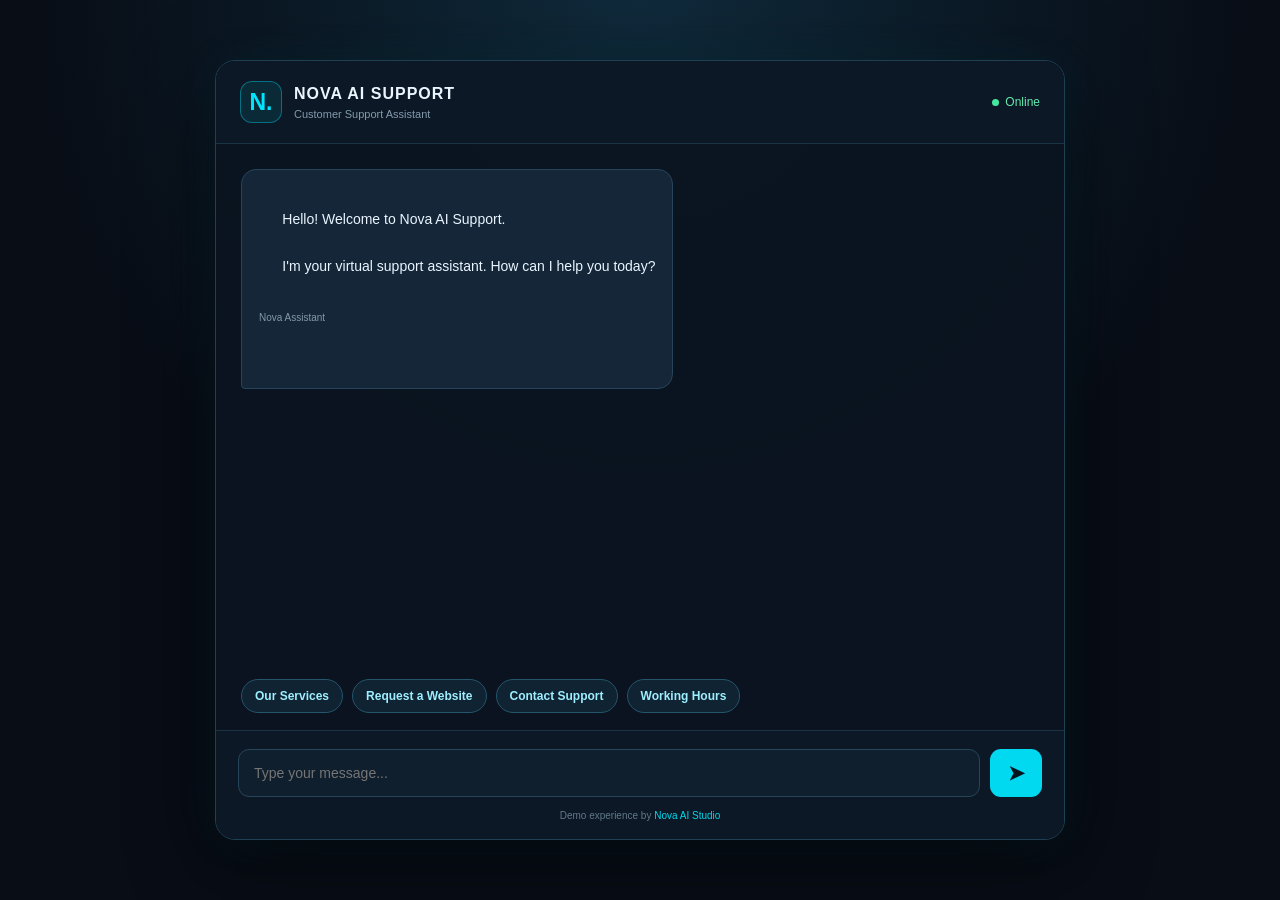
==== support-demo.html @ 962cb16e "Add support-demo.html for AI support assistant This file contains the HTML structure, styles, and Ja" ====
<!DOCTYPE html>
<html lang="en">
<head>
<meta charset="UTF-8">
<meta name="viewport" content="width=device-width, initial-scale=1.0">
<meta name="theme-color" content="#080d16">
<title>AI Support Assistant | Nova AI Studio</title>

<style>
*{box-sizing:border-box;margin:0;padding:0}
body{
  min-height:100vh;
  background:radial-gradient(circle at 50% 0%,#102a3b,#080d16 55%);
  color:#eaf5ff;
  font-family:Inter,Arial,sans-serif;
  display:flex;
  align-items:center;
  justify-content:center;
  padding:20px;
}
.app{
  width:100%;
  max-width:850px;
  height:min(780px,90vh);
  min-height:560px;
  display:flex;
  flex-direction:column;
  overflow:hidden;
  border:1px solid #1d4052;
  border-radius:20px;
  background:rgba(10,20,32,.92);
  box-shadow:0 20px 80px #0008,0 0 45px #00d9ff12;
}
.header{
  padding:20px 24px;
  display:flex;
  align-items:center;
  justify-content:space-between;
  border-bottom:1px solid #1b3445;
  background:#0c1825;
}
.brand{display:flex;align-items:center;gap:12px}
.logo{
  width:42px;height:42px;border-radius:12px;
  display:grid;place-items:center;
  background:#00d9ef18;border:1px solid #00d9ef66;
  color:#00e5ff;font-size:23px;font-weight:bold;
}
.brand h1{font-size:16px;letter-spacing:1px}
.brand p{font-size:11px;color:#849bac;margin-top:5px}
.status{font-size:12px;color:#64e8ad}
.status i{
  display:inline-block;width:7px;height:7px;
  background:#45e8a0;border-radius:50%;margin-right:6px;
}
.chat{
  flex:1;overflow-y:auto;padding:25px;
  display:flex;flex-direction:column;gap:18px;
}
.message{
  max-width:82%;padding:14px 17px;
  border-radius:15px;font-size:14px;line-height:1.7;
  white-space:pre-wrap;overflow-wrap:anywhere;
}
.bot{
  align-self:flex-start;
  background:#142638;border:1px solid #25465a;
  border-bottom-left-radius:4px;
}
.user{
  align-self:flex-end;
  background:#063d50;border:1px solid #08718a;
  border-bottom-right-radius:4px;
}
.time{display:block;font-size:10px;color:#8299a9;margin-top:6px}
.suggestions{
  display:flex;flex-wrap:wrap;gap:9px;
  padding:0 25px 17px;
}
.suggestion{
  padding:9px 13px;border-radius:20px;
  border:1px solid #24556b;background:#102333;
  color:#9defff;font-size:12px;cursor:pointer;
  transition:.2s;
}
.suggestion:hover{background:#16465a;border-color:#00d9ef}
.input-area{
  padding:18px 22px;
  border-top:1px solid #1b3445;
  background:#0c1825;
}
.input-row{display:flex;gap:10px}
input{
  min-width:0;flex:1;padding:15px;
  border-radius:11px;border:1px solid #25465a;
  background:#101f2e;color:white;outline:none;
  font-size:14px;
}
input:focus{border-color:#00d9ef}
button{
  border:0;cursor:pointer;font-weight:bold;
}
.send{
  width:52px;border-radius:11px;
  background:#00d9ef;color:#07131c;font-size:20px;
}
.send:hover{background:#70f0ff}
.footer{
  text-align:center;color:#61798b;
  font-size:10px;margin-top:13px;
}
.footer a{color:#00d9ef;text-decoration:none}
@media(max-width:500px){
  body{padding:0}
  .app{height:100vh;min-height:0;border-radius:0;border:0}
  .chat{padding:18px}
  .message{max-width:90%}
  .suggestions{padding:0 18px 15px}
}
</style>
</head>

<body>
<div class="app">

  <header class="header">
    <div class="brand">
      <div class="logo">N.</div>
      <div>
        <h1>NOVA AI SUPPORT</h1>
        <p>Customer Support Assistant</p>
      </div>
    </div>
    <div class="status"><i></i>Online</div>
  </header>

  <main class="chat" id="chat">
    <div class="message bot">
      Hello! Welcome to Nova AI Support.

      I'm your virtual support assistant. How can I help you today?
      <span class="time">Nova Assistant</span>
    </div>
  </main>

  <div class="suggestions">
    <button class="suggestion" data-question="What services do you offer?">Our Services</button>
    <button class="suggestion" data-question="How can I request a website?">Request a Website</button>
    <button class="suggestion" data-question="How can I contact your team?">Contact Support</button>
    <button class="suggestion" data-question="What are your working hours?">Working Hours</button>
  </div>

  <form class="input-area" id="chatForm">
    <div class="input-row">
      <input id="userInput" type="text" placeholder="Type your message..." autocomplete="off" required>
      <button class="send" type="submit" aria-label="Send message">➤</button>
    </div>
    <div class="footer">
      Demo experience by <a href="index.html">Nova AI Studio</a>
    </div>
  </form>

</div>

<script>
const chat = document.getElementById("chat");
const form = document.getElementById("chatForm");
const input = document.getElementById("userInput");

const answers = [
  {
    keys:["service","services","offer","خدمات"],
    reply:"Nova AI Studio offers three main services:\n\n✳ AI Tools & Prototypes\n⌘ Websites & Digital Experiences\n⟳ Workflow Automation\n\nWould you like to know more about one of them?"
  },
  {
    keys:["website","web site","design","سایت"],
    reply:"We can help you create a modern, responsive website tailored to your needs.\n\nTo get started, visit the Contact section on our main website and send us your project details."
  },
  {
    keys:["contact","email","support","تماس"],
    reply:"You can contact the Nova team through the Contact form on our main website:\n\nOpen the homepage and navigate to the Contact section. We'll review your message and get back to you."
  },
  {
    keys:["hour","hours","time","ساعت"],
    reply:"Nova AI Studio is an independent digital studio. Please use our Contact form to discuss project availability and response times."
  },
  {
    keys:["price","pricing","cost","budget","قیمت"],
    reply:"Project pricing depends on the features, complexity and requirements.\n\nSend us your project details through the Contact form to discuss your needs."
  },
  {
    keys:["hello","hi","hey","سلام"],
    reply:"Hello! Welcome to Nova AI Studio. What can I help you with today?"
  },
  {
    keys:["thank","thanks","ممنون"],
    reply:"You're welcome! If you need anything else, I'm here to help."
  }
];

function addMessage(text,type){
  const message=document.createElement("div");
  message.className="message "+type;
  message.appendChild(document.createTextNode(text));

  const time=document.createElement("span");
  time.className="time";
  time.textContent=type==="bot"?"Nova Assistant":"You";
  message.appendChild(time);

  chat.appendChild(message);
  chat.scrollTop=chat.scrollHeight;
}

function getAnswer(text){
  const normalized=text.toLowerCase();

  for(const item of answers){
    if(item.keys.some(key=>normalized.includes(key))){
      return item.reply;
    }
  }

  return "Thanks for your message!\n\nI don't have a specific answer for that question in this demo yet. Please contact our team through the Contact form on the Nova homepage.";
}

function sendMessage(text){
  const value=text.trim();
  if(!value)return;

  addMessage(value,"user");
  input.value="";

  setTimeout(()=>{
    addMessage(getAnswer(value),"bot");
  },450);
}

form.addEventListener("submit",event=>{
  event.preventDefault();
  sendMessage(input.value);
});

document.querySelectorAll(".suggestion").forEach(button=>{
  button.addEventListener("click",()=>{
    sendMessage(button.dataset.question);
  });
});
</script>
</body>
</html>
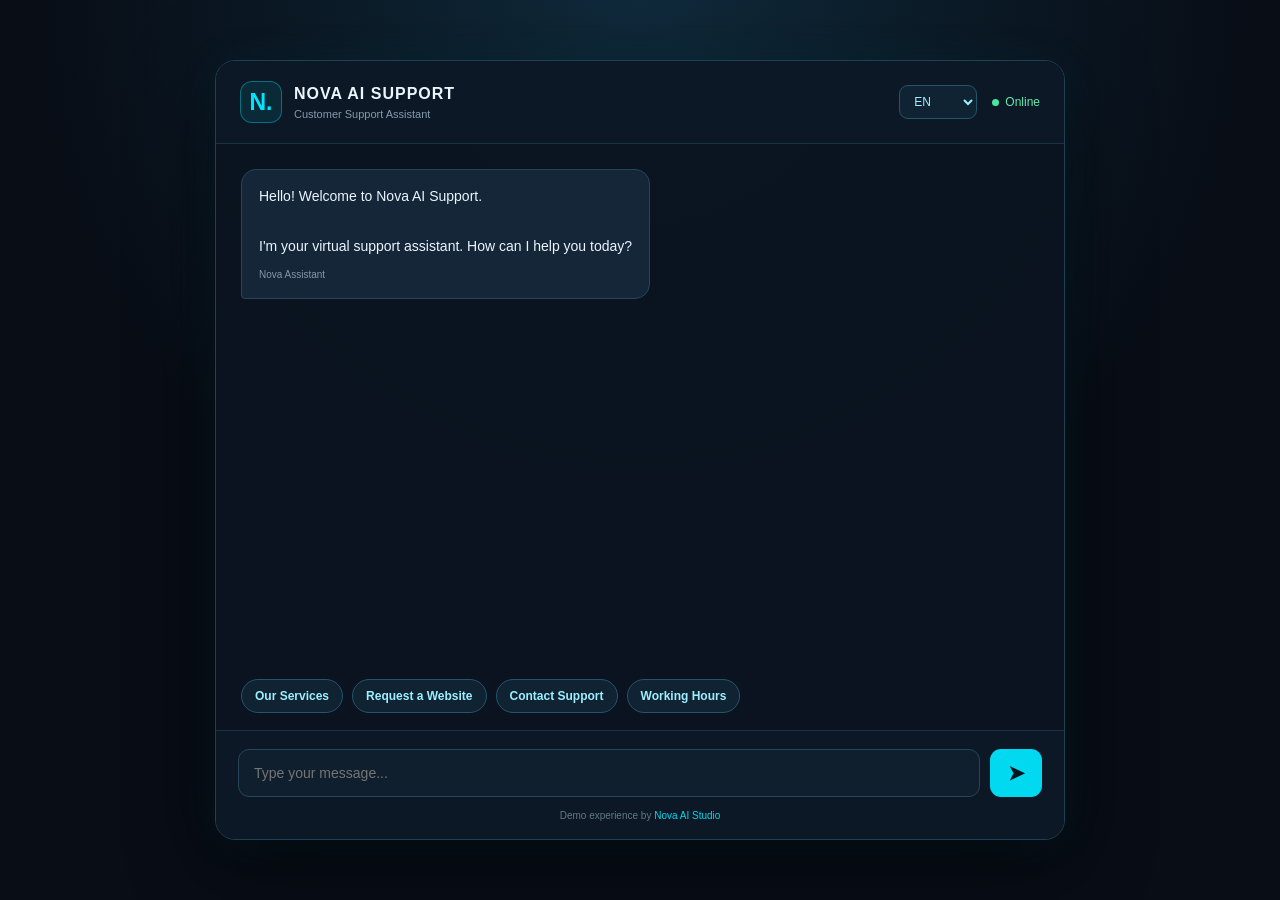
==== commit 9de5a731: "Enhance support-demo.html with RTL support and translations" ====
--- a/support-demo.html
+++ b/support-demo.html
@@ -1,14 +1,20 @@
 
 <!DOCTYPE html>
-<html lang="en">
+<html lang="en" dir="ltr">
 <head>
 <meta charset="UTF-8">
 <meta name="viewport" content="width=device-width, initial-scale=1.0">
 <meta name="theme-color" content="#080d16">
 <title>AI Support Assistant | Nova AI Studio</title>
+<meta name="description" content="Explore Nova AI Studio's interactive customer support assistant demo and discover smart digital support experiences.">
+<link rel="canonical" href="https://iamem4d.github.io/nova-ai-studio/support-demo.html">
+<link rel="preconnect" href="https://fonts.googleapis.com">
+<link rel="preconnect" href="https://fonts.gstatic.com" crossorigin>
+<link href="https://fonts.googleapis.com/css2?family=Vazirmatn:wght@400;500;600;700;800&display=swap" rel="stylesheet">
 
 <style>
 *{box-sizing:border-box;margin:0;padding:0}
+
 body{
   min-height:100vh;
   background:radial-gradient(circle at 50% 0%,#102a3b,#080d16 55%);
@@ -19,6 +25,7 @@
   justify-content:center;
   padding:20px;
 }
+
 .app{
   width:100%;
   max-width:850px;
@@ -32,91 +39,193 @@
   background:rgba(10,20,32,.92);
   box-shadow:0 20px 80px #0008,0 0 45px #00d9ff12;
 }
+
 .header{
   padding:20px 24px;
   display:flex;
   align-items:center;
   justify-content:space-between;
+  gap:12px;
   border-bottom:1px solid #1b3445;
   background:#0c1825;
 }
+
 .brand{display:flex;align-items:center;gap:12px}
+
 .logo{
   width:42px;height:42px;border-radius:12px;
   display:grid;place-items:center;
   background:#00d9ef18;border:1px solid #00d9ef66;
   color:#00e5ff;font-size:23px;font-weight:bold;
 }
+
 .brand h1{font-size:16px;letter-spacing:1px}
 .brand p{font-size:11px;color:#849bac;margin-top:5px}
-.status{font-size:12px;color:#64e8ad}
+
+.header-right{
+  display:flex;
+  align-items:center;
+  gap:15px;
+}
+
+.language-select{
+  padding:8px 10px;
+  border-radius:9px;
+  border:1px solid #24556b;
+  background:#102333;
+  color:#9defff;
+  font-size:12px;
+  outline:none;
+  cursor:pointer;
+}
+
+.status{font-size:12px;color:#64e8ad;white-space:nowrap}
+
 .status i{
   display:inline-block;width:7px;height:7px;
   background:#45e8a0;border-radius:50%;margin-right:6px;
 }
+
 .chat{
   flex:1;overflow-y:auto;padding:25px;
   display:flex;flex-direction:column;gap:18px;
 }
+
 .message{
   max-width:82%;padding:14px 17px;
-  border-radius:15px;font-size:14px;line-height:1.7;
+  border-radius:15px;font-size:14px;line-height:1.8;
   white-space:pre-wrap;overflow-wrap:anywhere;
 }
+
 .bot{
   align-self:flex-start;
   background:#142638;border:1px solid #25465a;
   border-bottom-left-radius:4px;
 }
+
 .user{
   align-self:flex-end;
   background:#063d50;border:1px solid #08718a;
   border-bottom-right-radius:4px;
 }
-.time{display:block;font-size:10px;color:#8299a9;margin-top:6px}
+
+.time{
+  display:block;font-size:10px;
+  color:#8299a9;margin-top:6px;
+}
+
 .suggestions{
   display:flex;flex-wrap:wrap;gap:9px;
   padding:0 25px 17px;
 }
+
 .suggestion{
   padding:9px 13px;border-radius:20px;
   border:1px solid #24556b;background:#102333;
   color:#9defff;font-size:12px;cursor:pointer;
   transition:.2s;
 }
+
 .suggestion:hover{background:#16465a;border-color:#00d9ef}
+
 .input-area{
   padding:18px 22px;
   border-top:1px solid #1b3445;
   background:#0c1825;
 }
+
 .input-row{display:flex;gap:10px}
+
 input{
   min-width:0;flex:1;padding:15px;
   border-radius:11px;border:1px solid #25465a;
   background:#101f2e;color:white;outline:none;
   font-size:14px;
 }
+
 input:focus{border-color:#00d9ef}
-button{
-  border:0;cursor:pointer;font-weight:bold;
-}
+
+button{border:0;cursor:pointer;font-weight:bold}
+
 .send{
   width:52px;border-radius:11px;
   background:#00d9ef;color:#07131c;font-size:20px;
 }
+
 .send:hover{background:#70f0ff}
+
 .footer{
   text-align:center;color:#61798b;
   font-size:10px;margin-top:13px;
 }
+
 .footer a{color:#00d9ef;text-decoration:none}
+
+/* RTL SUPPORT */
+html[dir="rtl"] body,
+html[dir="rtl"] .app{
+  direction:rtl;
+}
+
+html[dir="rtl"] .brand,
+html[dir="rtl"] .header,
+html[dir="rtl"] .header-right{
+  direction:rtl;
+}
+
+html[dir="rtl"] .status i{
+  margin-right:0;
+  margin-left:6px;
+}
+
+html[dir="rtl"] .bot{
+  align-self:flex-start;
+  border-bottom-left-radius:15px;
+  border-bottom-right-radius:4px;
+}
+
+html[dir="rtl"] .user{
+  align-self:flex-end;
+  border-bottom-right-radius:15px;
+  border-bottom-left-radius:4px;
+}
+
+html[dir="rtl"] .input-row{
+  direction:rtl;
+}
+
+html[dir="rtl"] .message,
+html[dir="rtl"] input{
+  text-align:right;
+}
+
+html[lang="fa"] body,
+html[lang="fa"] button,
+html[lang="fa"] input,
+html[lang="fa"] select{
+  font-family:"Vazirmatn",Arial,sans-serif;
+}
+
+html[lang="fa"] .message{
+  line-height:2;
+}
+
+html[lang="fa"] .brand h1{
+  letter-spacing:0;
+}
+
 @media(max-width:500px){
   body{padding:0}
   .app{height:100vh;min-height:0;border-radius:0;border:0}
+  .header{padding:16px}
+  .header-right{gap:9px}
   .chat{padding:18px}
   .message{max-width:90%}
   .suggestions{padding:0 18px 15px}
+  .brand h1{font-size:13px}
+  .brand p{font-size:10px}
+  .language-select{padding:7px 6px;font-size:11px}
+  .status{font-size:11px}
 }
 </style>
 </head>
@@ -129,14 +238,26 @@
       <div class="logo">N.</div>
       <div>
         <h1>NOVA AI SUPPORT</h1>
-        <p>Customer Support Assistant</p>
+        <p id="subtitle">Customer Support Assistant</p>
       </div>
     </div>
-    <div class="status"><i></i>Online</div>
+
+    <div class="header-right">
+      <select class="language-select" id="languageSelect" aria-label="Select language">
+        <option value="en">EN</option>
+        <option value="fa">فارسی</option>
+        <option value="ar">العربية</option>
+        <option value="fr">FR</option>
+        <option value="de">DE</option>
+        <option value="zh">中文</option>
+      </select>
+
+      <div class="status"><i></i><span id="onlineText">Online</span></div>
+    </div>
   </header>
 
   <main class="chat" id="chat">
-    <div class="message bot">
+    <div class="message bot" id="welcomeMessage">
       Hello! Welcome to Nova AI Support.
 
       I'm your virtual support assistant. How can I help you today?
@@ -145,18 +266,18 @@
   </main>
 
   <div class="suggestions">
-    <button class="suggestion" data-question="What services do you offer?">Our Services</button>
-    <button class="suggestion" data-question="How can I request a website?">Request a Website</button>
-    <button class="suggestion" data-question="How can I contact your team?">Contact Support</button>
-    <button class="suggestion" data-question="What are your working hours?">Working Hours</button>
+    <button class="suggestion" data-question="services" id="suggestionServices">Our Services</button>
+    <button class="suggestion" data-question="website" id="suggestionWebsite">Request a Website</button>
+    <button class="suggestion" data-question="contact" id="suggestionContact">Contact Support</button>
+    <button class="suggestion" data-question="hours" id="suggestionHours">Working Hours</button>
   </div>
 
   <form class="input-area" id="chatForm">
     <div class="input-row">
       <input id="userInput" type="text" placeholder="Type your message..." autocomplete="off" required>
-      <button class="send" type="submit" aria-label="Send message">➤</button>
+      <button class="send" id="sendButton" type="submit" aria-label="Send message">➤</button>
     </div>
-    <div class="footer">
+    <div class="footer" id="footerText">
       Demo experience by <a href="index.html">Nova AI Studio</a>
     </div>
   </form>
@@ -167,70 +288,273 @@
 const chat = document.getElementById("chat");
 const form = document.getElementById("chatForm");
 const input = document.getElementById("userInput");
-
-const answers = [
-  {
-    keys:["service","services","offer","خدمات"],
-    reply:"Nova AI Studio offers three main services:\n\n✳ AI Tools & Prototypes\n⌘ Websites & Digital Experiences\n⟳ Workflow Automation\n\nWould you like to know more about one of them?"
+const languageSelect = document.getElementById("languageSelect");
+
+const translations = {
+  en:{
+    subtitle:"Customer Support Assistant",
+    online:"Online",
+    welcome:"Hello! Welcome to Nova AI Support.\n\nI'm your virtual support assistant. How can I help you today?",
+    suggestions:["Our Services","Request a Website","Contact Support","Working Hours"],
+    placeholder:"Type your message...",
+    send:"Send message",
+    footer:'Demo experience by <a href="index.html">Nova AI Studio</a>',
+    assistant:"Nova Assistant",
+    you:"You",
+    prompts:{
+      services:"What services do you offer?",
+      website:"How can I request a website?",
+      contact:"How can I contact your team?",
+      hours:"What are your working hours?"
+    },
+    answers:[
+      {keys:["service","services","offer"],reply:"Nova AI Studio offers three main services:\n\n✳ AI Tools & Prototypes\n⌘ Websites & Digital Experiences\n⟳ Workflow Automation\n\nWould you like to know more about one of them?"},
+      {keys:["website","web site","design"],reply:"We can help you create a modern, responsive website tailored to your needs.\n\nTo get started, visit the Contact section on our main website and send us your project details."},
+      {keys:["contact","email","support"],reply:"You can contact the Nova team through the Contact form on our main website:\n\nOpen the homepage and navigate to the Contact section. We'll review your message and get back to you."},
+      {keys:["hour","hours","time"],reply:"Nova AI Studio is an independent digital studio. Please use our Contact form to discuss project availability and response times."},
+      {keys:["price","pricing","cost","budget"],reply:"Project pricing depends on the features, complexity and requirements.\n\nSend us your project details through the Contact form to discuss your needs."},
+      {keys:["hello","hi","hey"],reply:"Hello! Welcome to Nova AI Studio. What can I help you with today?"},
+      {keys:["thank","thanks"],reply:"You're welcome! If you need anything else, I'm here to help."}
+    ],
+    fallback:"Thanks for your message!\n\nI don't have a specific answer for that question in this demo yet. Please contact our team through the Contact form on the Nova homepage."
   },
-  {
-    keys:["website","web site","design","سایت"],
-    reply:"We can help you create a modern, responsive website tailored to your needs.\n\nTo get started, visit the Contact section on our main website and send us your project details."
+
+  fa:{
+    subtitle:"دستیار پشتیبانی مشتریان",
+    online:"آنلاین",
+    welcome:"سلام! به پشتیبانی Nova خوش آمدید.\n\nمن دستیار مجازی شما هستم. چطور می‌توانم کمکتان کنم؟",
+    suggestions:["خدمات ما","درخواست طراحی سایت","تماس با پشتیبانی","ساعات کاری"],
+    placeholder:"پیام خود را بنویسید...",
+    send:"ارسال پیام",
+    footer:'نسخه نمایشی توسط <a href="index.html">Nova AI Studio</a>',
+    assistant:"دستیار Nova",
+    you:"شما",
+    prompts:{
+      services:"چه خدماتی ارائه می‌دهید؟",
+      website:"چطور می‌توانم درخواست طراحی سایت بدهم؟",
+      contact:"چطور با تیم شما تماس بگیرم؟",
+      hours:"ساعات کاری شما چگونه است؟"
+    },
+    answers:[
+      {keys:["خدمات","سرویس","چه کار","ارائه می‌دهید"],reply:"Nova AI Studio سه خدمت اصلی ارائه می‌دهد:\n\n✳ ابزارها و نمونه‌های اولیه هوش مصنوعی\n⌘ طراحی وب‌سایت و تجربه‌های دیجیتال\n⟳ خودکارسازی فرایندهای کاری\n\nمایلید درباره کدام‌یک بیشتر بدانید؟"},
+      {keys:["سایت","وب‌سایت","طراحی وب","طراحی سایت"],reply:"ما می‌توانیم به شما در ساخت یک وب‌سایت مدرن، واکنش‌گرا و متناسب با نیازهایتان کمک کنیم.\n\nبرای شروع، به بخش تماس با ما در وب‌سایت اصلی مراجعه کنید و جزئیات پروژه خود را ارسال کنید."},
+      {keys:["تماس","ارتباط","ایمیل","پشتیبانی"],reply:"برای ارتباط با تیم Nova می‌توانید از فرم تماس در وب‌سایت اصلی استفاده کنید.\n\nوارد صفحه اصلی شوید و به بخش تماس با ما بروید. پیام شما بررسی می‌شود و در صورت امکان با شما ارتباط می‌گیریم."},
+      {keys:["ساعت","زمان","کاری","فعال"],reply:"Nova AI Studio یک استودیوی مستقل دیجیتال است. برای اطلاع از امکان‌پذیری پروژه و زمان پاسخ‌گویی، لطفاً از فرم تماس استفاده کنید."},
+      {keys:["قیمت","هزینه","تعرفه","بودجه"],reply:"هزینه پروژه به امکانات، پیچیدگی و نیازهای شما بستگی دارد.\n\nبرای بررسی نیازها و برآورد هزینه، جزئیات پروژه خود را از طریق فرم تماس ارسال کنید."},
+      {keys:["سلام","درود","خوبی"],reply:"سلام! به Nova AI Studio خوش آمدید. چطور می‌توانم کمکتان کنم؟"},
+      {keys:["ممنون","متشکرم","سپاس"],reply:"خواهش می‌کنم! اگر سؤال دیگری دارید، خوشحال می‌شویم راهنمایی‌تان کنیم."}
+    ],
+    fallback:"از پیام شما متشکریم!\n\nدر نسخه نمایشی فعلی پاسخ مشخصی برای این سؤال ندارم. لطفاً از طریق فرم تماس در صفحه اصلی Nova با تیم ما ارتباط بگیرید."
   },
-  {
-    keys:["contact","email","support","تماس"],
-    reply:"You can contact the Nova team through the Contact form on our main website:\n\nOpen the homepage and navigate to the Contact section. We'll review your message and get back to you."
+
+  ar:{
+    subtitle:"مساعد دعم العملاء",
+    online:"متصل",
+    welcome:"مرحباً! أهلاً بك في دعم Nova.\n\nأنا مساعد الدعم الافتراضي الخاص بك. كيف يمكنني مساعدتك اليوم؟",
+    suggestions:["خدماتنا","طلب تصميم موقع","الاتصال بالدعم","ساعات العمل"],
+    placeholder:"اكتب رسالتك هنا...",
+    send:"إرسال الرسالة",
+    footer:'تجربة تجريبية بواسطة <a href="index.html">Nova AI Studio</a>',
+    assistant:"مساعد Nova",
+    you:"أنت",
+    prompts:{
+      services:"ما الخدمات التي تقدمونها؟",
+      website:"كيف يمكنني طلب تصميم موقع؟",
+      contact:"كيف يمكنني التواصل مع فريقكم؟",
+      hours:"ما هي ساعات العمل؟"
+    },
+    answers:[
+      {keys:["خدمات","الخدمات","تقدمون"],reply:"تقدم Nova AI Studio ثلاث خدمات رئيسية:\n\n✳ أدوات ونماذج أولية للذكاء الاصطناعي\n⌘ تصميم المواقع والتجارب الرقمية\n⟳ أتمتة سير العمل\n\nهل ترغب في معرفة المزيد عن إحدى هذه الخدمات؟"},
+      {keys:["موقع","الموقع","تصميم","ويب"],reply:"يمكننا مساعدتك في إنشاء موقع حديث ومتجاوب يناسب احتياجاتك.\n\nللبدء، انتقل إلى قسم التواصل في موقعنا الرئيسي وأرسل تفاصيل مشروعك."},
+      {keys:["اتصال","تواصل","بريد","دعم"],reply:"يمكنك التواصل مع فريق Nova من خلال نموذج الاتصال في موقعنا الرئيسي.\n\nافتح الصفحة الرئيسية وانتقل إلى قسم التواصل. سنراجع رسالتك ونتواصل معك."},
+      {keys:["ساعات","العمل","وقت"],reply:"Nova AI Studio استوديو رقمي مستقل. يرجى استخدام نموذج الاتصال لمناقشة توفر المشاريع وأوقات الاستجابة."},
+      {keys:["سعر","أسعار","تكلفة"],reply:"تعتمد تكلفة المشروع على الميزات والتعقيد والمتطلبات.\n\nأرسل تفاصيل مشروعك عبر نموذج الاتصال لمناقشة احتياجاتك."},
+      {keys:["مرحبا","مرحباً","السلام"],reply:"مرحباً بك في Nova AI Studio! كيف يمكنني مساعدتك اليوم؟"},
+      {keys:["شكرا","شكراً"],reply:"على الرحب والسعة! أنا هنا لمساعدتك إذا احتجت إلى أي شيء آخر."}
+    ],
+    fallback:"شكراً على رسالتك!\n\nلا أملك إجابة محددة لهذا السؤال في هذه النسخة التجريبية. يرجى التواصل مع فريقنا عبر نموذج الاتصال في الصفحة الرئيسية."
   },
-  {
-    keys:["hour","hours","time","ساعت"],
-    reply:"Nova AI Studio is an independent digital studio. Please use our Contact form to discuss project availability and response times."
+
+  fr:{
+    subtitle:"Assistant du service client",
+    online:"En ligne",
+    welcome:"Bonjour ! Bienvenue chez Nova AI Support.\n\nJe suis votre assistant virtuel. Comment puis-je vous aider aujourd'hui ?",
+    suggestions:["Nos services","Demander un site web","Contacter le support","Horaires"],
+    placeholder:"Écrivez votre message...",
+    send:"Envoyer le message",
+    footer:'Démo proposée par <a href="index.html">Nova AI Studio</a>',
+    assistant:"Assistant Nova",
+    you:"Vous",
+    prompts:{
+      services:"Quels services proposez-vous ?",
+      website:"Comment demander un site web ?",
+      contact:"Comment contacter votre équipe ?",
+      hours:"Quels sont vos horaires ?"
+    },
+    answers:[
+      {keys:["service","services","offrez"],reply:"Nova AI Studio propose trois services principaux :\n\n✳ Outils et prototypes d'IA\n⌘ Sites web et expériences numériques\n⟳ Automatisation des processus\n\nSouhaitez-vous en savoir plus sur l'un d'eux ?"},
+      {keys:["site","website","web","design"],reply:"Nous pouvons vous aider à créer un site web moderne, responsive et adapté à vos besoins.\n\nPour commencer, rendez-vous dans la section Contact de notre site principal et envoyez-nous les détails de votre projet."},
+      {keys:["contact","email","support","équipe"],reply:"Vous pouvez contacter l'équipe Nova via le formulaire de contact de notre site principal.\n\nOuvrez la page d'accueil et accédez à la section Contact. Nous examinerons votre message."},
+      {keys:["horaire","horaires","heure"],reply:"Nova AI Studio est un studio numérique indépendant. Veuillez utiliser notre formulaire de contact pour discuter de la disponibilité des projets et des délais de réponse."},
+      {keys:["prix","tarif","coût","budget"],reply:"Le prix d'un projet dépend des fonctionnalités, de sa complexité et de vos besoins.\n\nEnvoyez les détails de votre projet via le formulaire de contact."},
+      {keys:["bonjour","salut","hello"],reply:"Bonjour ! Bienvenue chez Nova AI Studio. Comment puis-je vous aider ?"},
+      {keys:["merci"],reply:"Avec plaisir ! Je suis là si vous avez besoin d'autre chose."}
+    ],
+    fallback:"Merci pour votre message !\n\nJe n'ai pas encore de réponse précise à cette question dans cette démo. Veuillez contacter notre équipe via le formulaire de contact de la page d'accueil."
   },
-  {
-    keys:["price","pricing","cost","budget","قیمت"],
-    reply:"Project pricing depends on the features, complexity and requirements.\n\nSend us your project details through the Contact form to discuss your needs."
+
+  de:{
+    subtitle:"Kundenservice-Assistent",
+    online:"Online",
+    welcome:"Hallo! Willkommen beim Nova AI Support.\n\nIch bin Ihr virtueller Support-Assistent. Wie kann ich Ihnen heute helfen?",
+    suggestions:["Unsere Leistungen","Website anfragen","Support kontaktieren","Öffnungszeiten"],
+    placeholder:"Nachricht eingeben...",
+    send:"Nachricht senden",
+    footer:'Demo von <a href="index.html">Nova AI Studio</a>',
+    assistant:"Nova Assistent",
+    you:"Sie",
+    prompts:{
+      services:"Welche Dienstleistungen bieten Sie an?",
+      website:"Wie kann ich eine Website anfragen?",
+      contact:"Wie kann ich Ihr Team kontaktieren?",
+      hours:"Wie sind Ihre Arbeitszeiten?"
+    },
+    answers:[
+      {keys:["service","services","leistungen","angebot"],reply:"Nova AI Studio bietet drei Hauptleistungen:\n\n✳ KI-Tools und Prototypen\n⌘ Websites und digitale Erlebnisse\n⟳ Workflow-Automatisierung\n\nMöchten Sie mehr über eine dieser Leistungen erfahren?"},
+      {keys:["website","webseite","website","design"],reply:"Wir helfen Ihnen gerne dabei, eine moderne und responsive Website zu erstellen, die auf Ihre Bedürfnisse zugeschnitten ist.\n\nBesuchen Sie dazu den Kontaktbereich unserer Hauptwebsite und senden Sie uns Ihre Projektdetails."},
+      {keys:["kontakt","contact","email","support"],reply:"Sie können das Nova-Team über das Kontaktformular auf unserer Hauptwebsite erreichen.\n\nÖffnen Sie die Startseite und gehen Sie zum Kontaktbereich."},
+      {keys:["stunden","arbeitszeit","öffnungszeit","zeit"],reply:"Nova AI Studio ist ein unabhängiges Digitalstudio. Bitte nutzen Sie unser Kontaktformular, um Projektverfügbarkeit und Antwortzeiten zu besprechen."},
+      {keys:["preis","kosten","budget"],reply:"Die Projektkosten hängen von den Funktionen, der Komplexität und Ihren Anforderungen ab.\n\nSenden Sie uns Ihre Projektdetails über das Kontaktformular."},
+      {keys:["hallo","guten tag","hi"],reply:"Hallo! Willkommen bei Nova AI Studio. Wie kann ich Ihnen helfen?"},
+      {keys:["danke","vielen dank"],reply:"Gern geschehen! Wenn Sie weitere Fragen haben, helfe ich Ihnen gerne."}
+    ],
+    fallback:"Vielen Dank für Ihre Nachricht!\n\nFür diese Frage habe ich in dieser Demo noch keine konkrete Antwort. Bitte kontaktieren Sie unser Team über das Kontaktformular auf der Nova-Startseite."
   },
-  {
-    keys:["hello","hi","hey","سلام"],
-    reply:"Hello! Welcome to Nova AI Studio. What can I help you with today?"
-  },
-  {
-    keys:["thank","thanks","ممنون"],
-    reply:"You're welcome! If you need anything else, I'm here to help."
+
+  zh:{
+    subtitle:"客户支持助手",
+    online:"在线",
+    welcome:"您好！欢迎来到 Nova 客服中心。\n\n我是您的虚拟客服助手。今天有什么可以帮您？",
+    suggestions:["我们的服务","申请网站设计","联系支持团队","工作时间"],
+    placeholder:"请输入您的消息...",
+    send:"发送消息",
+    footer:'演示体验由 <a href="index.html">Nova AI Studio</a> 提供',
+    assistant:"Nova 助手",
+    you:"您",
+    prompts:{
+      services:"你们提供哪些服务？",
+      website:"如何申请网站设计？",
+      contact:"如何联系你们的团队？",
+      hours:"你们的工作时间是什么？"
+    },
+    answers:[
+      {keys:["服务","业务","提供"],reply:"Nova AI Studio 提供三项主要服务：\n\n✳ AI 工具与原型开发\n⌘ 网站与数字体验设计\n⟳ 工作流程自动化\n\n您想了解其中哪项服务的更多信息？"},
+      {keys:["网站","网页","设计"],reply:"我们可以帮助您创建现代化、响应式且符合您需求的网站。\n\n如需开始，请访问我们主网站的联系页面并发送您的项目详情。"},
+      {keys:["联系","邮箱","支持","团队"],reply:"您可以通过我们主网站上的联系表单联系 Nova 团队。\n\n打开主页并进入联系部分，我们会查看您的消息。"},
+      {keys:["时间","工作","小时"],reply:"Nova AI Studio 是一家独立数字工作室。请通过联系表单咨询项目安排和回复时间。"},
+      {keys:["价格","费用","预算"],reply:"项目价格取决于功能、复杂程度和具体需求。\n\n请通过联系表单发送项目详情，以便讨论您的需求。"},
+      {keys:["你好","您好","嗨"],reply:"您好！欢迎来到 Nova AI Studio。今天有什么可以帮您？"},
+      {keys:["谢谢","感谢"],reply:"不客气！如果您还有其他问题，我很乐意为您提供帮助。"}
+    ],
+    fallback:"感谢您的消息！\n\n此演示版本暂时没有这个问题的具体答案。请通过 Nova 主页上的联系表单与我们的团队联系。"
   }
-];
+};
+
+let currentLanguage = "en";
+
+function getSavedLanguage(){
+  try{
+    const saved = localStorage.getItem("nova-language");
+    return translations[saved] ? saved : "en";
+  }catch(error){
+    return "en";
+  }
+}
+
+function setLanguage(language){
+  if(!translations[language]) language = "en";
+
+  currentLanguage = language;
+
+  const t = translations[language];
+  const rtl = language === "fa" || language === "ar";
+
+  document.documentElement.lang = language;
+  document.documentElement.dir = rtl ? "rtl" : "ltr";
+
+  languageSelect.value = language;
+
+  document.getElementById("subtitle").textContent = t.subtitle;
+  document.getElementById("onlineText").textContent = t.online;
+  document.getElementById("welcomeMessage").innerHTML =
+    escapeHTML(t.welcome) +
+    '<span class="time">' + escapeHTML(t.assistant) + '</span>';
+
+  document.getElementById("suggestionServices").textContent = t.suggestions[0];
+  document.getElementById("suggestionWebsite").textContent = t.suggestions[1];
+  document.getElementById("suggestionContact").textContent = t.suggestions[2];
+  document.getElementById("suggestionHours").textContent = t.suggestions[3];
+
+  input.placeholder = t.placeholder;
+  document.getElementById("sendButton").setAttribute("aria-label",t.send);
+  document.getElementById("footerText").innerHTML = t.footer;
+
+  chat.scrollTop = 0;
+
+  try{
+    localStorage.setItem("nova-language",language);
+  }catch(error){
+    // Local storage may be unavailable.
+  }
+}
+
+function escapeHTML(text){
+  return text.replace(/[&<>"']/g,function(character){
+    return {
+      "&":"&amp;",
+      "<":"&lt;",
+      ">":"&gt;",
+      '"':"&quot;",
+      "'":"&#039;"
+    }[character];
+  });
+}
 
 function addMessage(text,type){
-  const message=document.createElement("div");
-  message.className="message "+type;
+  const message = document.createElement("div");
+  message.className = "message " + type;
   message.appendChild(document.createTextNode(text));
 
-  const time=document.createElement("span");
-  time.className="time";
-  time.textContent=type==="bot"?"Nova Assistant":"You";
+  const time = document.createElement("span");
+  time.className = "time";
+
+  const t = translations[currentLanguage];
+  time.textContent = type === "bot" ? t.assistant : t.you;
+
   message.appendChild(time);
-
   chat.appendChild(message);
-  chat.scrollTop=chat.scrollHeight;
+  chat.scrollTop = chat.scrollHeight;
 }
 
 function getAnswer(text){
-  const normalized=text.toLowerCase();
-
-  for(const item of answers){
-    if(item.keys.some(key=>normalized.includes(key))){
+  const normalized = text.toLowerCase();
+  const t = translations[currentLanguage];
+
+  for(const item of t.answers){
+    if(item.keys.some(key=>normalized.includes(key.toLowerCase()))){
       return item.reply;
     }
   }
 
-  return "Thanks for your message!\n\nI don't have a specific answer for that question in this demo yet. Please contact our team through the Contact form on the Nova homepage.";
+  return t.fallback;
 }
 
 function sendMessage(text){
-  const value=text.trim();
-  if(!value)return;
+  const value = text.trim();
+  if(!value) return;
 
   addMessage(value,"user");
-  input.value="";
+  input.value = "";
 
   setTimeout(()=>{
     addMessage(getAnswer(value),"bot");
@@ -244,9 +568,16 @@
 
 document.querySelectorAll(".suggestion").forEach(button=>{
   button.addEventListener("click",()=>{
-    sendMessage(button.dataset.question);
+    const key = button.dataset.question;
+    sendMessage(translations[currentLanguage].prompts[key]);
   });
 });
+
+languageSelect.addEventListener("change",()=>{
+  setLanguage(languageSelect.value);
+});
+
+setLanguage(getSavedLanguage());
 </script>
 </body>
 </html>
